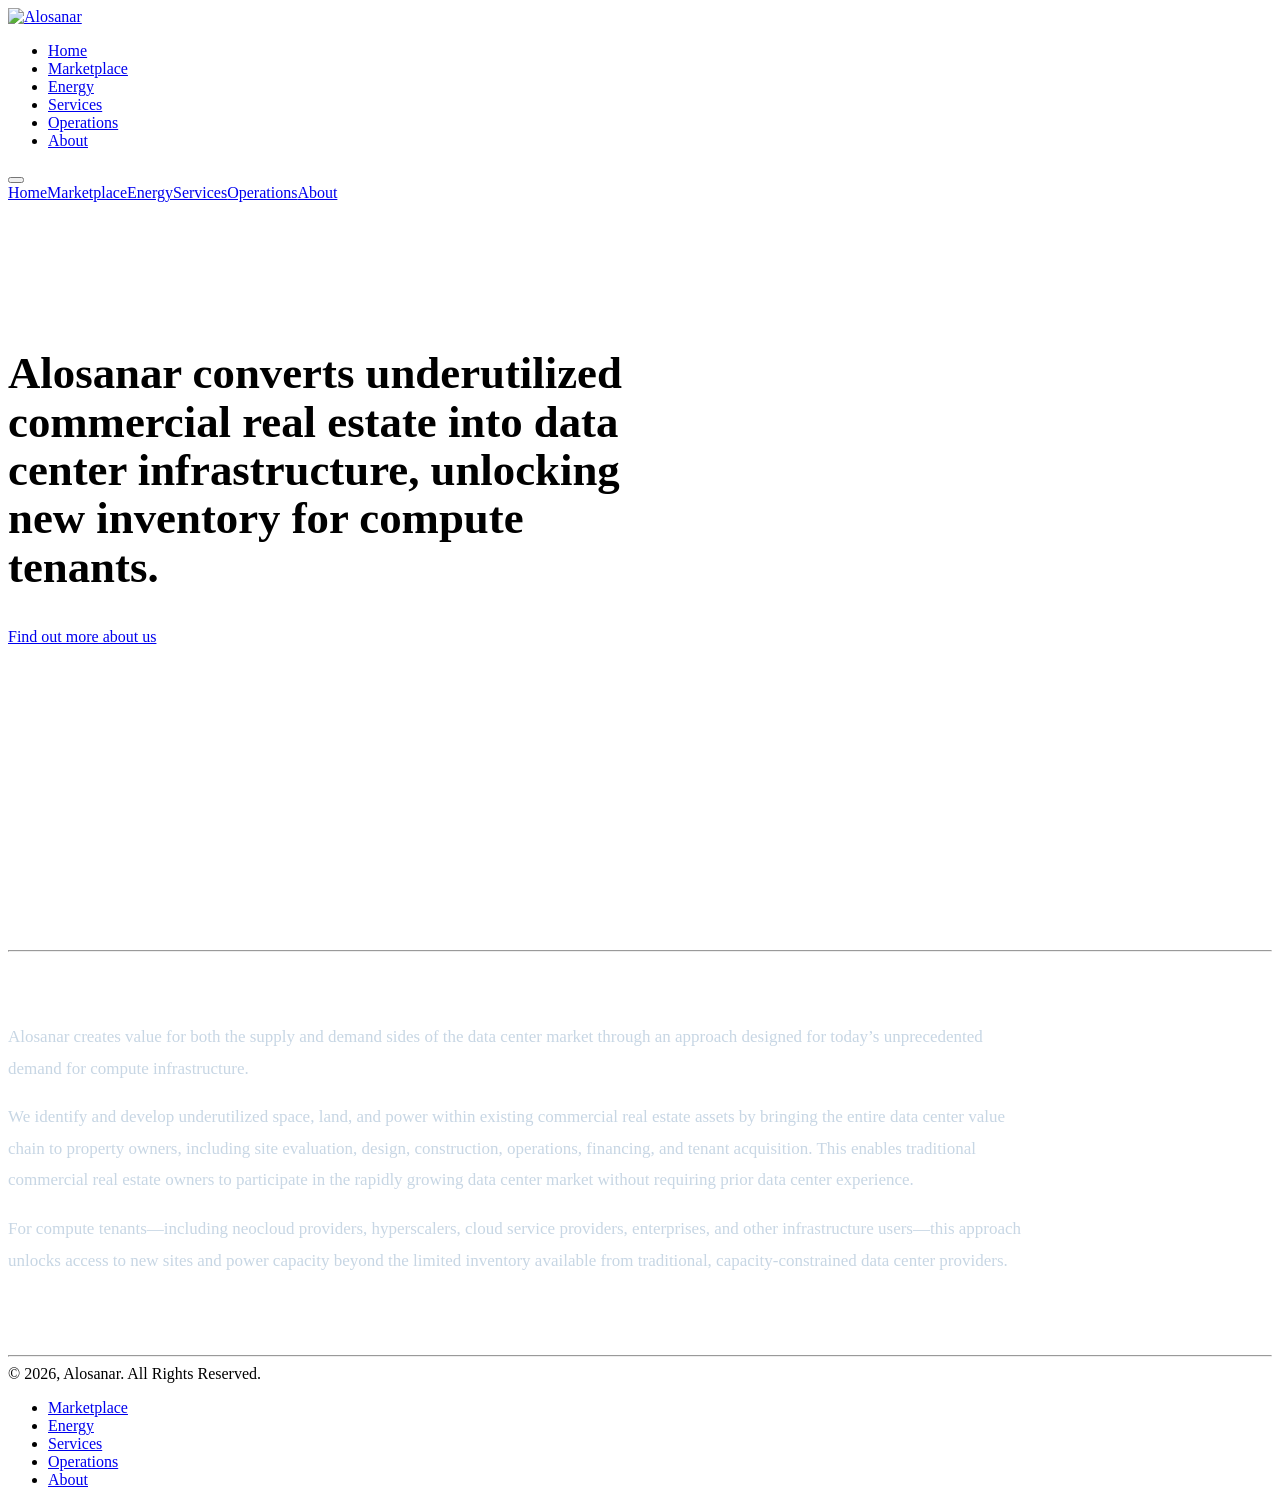
==== index.html @ 40eac109 "Update home and services page copy" ====
<!DOCTYPE html>
<html lang="en">
<head>
<meta charset="utf-8"/>
<meta name="viewport" content="width=device-width,initial-scale=1"/>
<title>Alosanar</title>
<link rel="stylesheet" href="style.css"/>
</head>
<body>
<nav class="nav" id="nav"><div class="nav-inner"><a class="nav-logo" href="index.html"><img src="logo.png" alt="Alosanar"/></a><ul class="nav-links"><li><a href="index.html" class="active">Home</a></li><li><a href="marketplace.html">Marketplace</a></li><li><a href="energy.html">Energy</a></li><li><a href="services.html">Services</a></li><li><a href="operations.html">Operations</a></li><li><a href="about.html">About</a></li></ul><button class="nav-burger" id="burger" aria-label="Menu"><span></span><span></span><span></span></button></div></nav>
<div class="nav-mob" id="mob"><a href="index.html" class="active">Home</a><a href="marketplace.html">Marketplace</a><a href="energy.html">Energy</a><a href="services.html">Services</a><a href="operations.html">Operations</a><a href="about.html">About</a></div>

<section class="hero" style="min-height:560px;height:72vh;max-height:720px;padding-top:92px">
  <div class="hero-bg"><img src="Hero_white.png" alt=""/></div>
  <div class="hero-content">
    <div style="max-width:50vw;min-width:320px">
      <h1 style="font-size:clamp(1.7rem,3.5vw,3.4rem);line-height:1.08;max-width:680px">Alosanar converts underutilized commercial real estate into data center infrastructure, unlocking new inventory for compute tenants.</h1>
    </div>
    <a class="btn" href="about.html">Find out more about us</a>
  </div>
</section>

<hr class="divider"/>
<div class="wrap">
  <div class="sect" style="padding-top:44px;padding-bottom:54px">
    <div style="max-width:1100px">
      <div class="body-text" style="max-width:1020px;font-size:17px;line-height:1.86;color:#c7d6e4">
        <p>Alosanar creates value for both the supply and demand sides of the data center market through an approach designed for today’s unprecedented demand for compute infrastructure.</p>
        <p style="margin-top:14px">We identify and develop underutilized space, land, and power within existing commercial real estate assets by bringing the entire data center value chain to property owners, including site evaluation, design, construction, operations, financing, and tenant acquisition. This enables traditional commercial real estate owners to participate in the rapidly growing data center market without requiring prior data center experience.</p>
        <p style="margin-top:14px">For compute tenants—including neocloud providers, hyperscalers, cloud service providers, enterprises, and other infrastructure users—this approach unlocks access to new sites and power capacity beyond the limited inventory available from traditional, capacity-constrained data center providers.</p>
      </div>
    </div>
  </div>
</div>
<hr class="divider"/>
<footer><div class="foot"><span class="foot-copy">© 2026, Alosanar. All Rights Reserved.</span><ul class="foot-links"><li><a href="marketplace.html">Marketplace</a></li><li><a href="energy.html">Energy</a></li><li><a href="services.html">Services</a></li><li><a href="operations.html">Operations</a></li><li><a href="about.html">About</a></li></ul></div></footer>
<script>const nav=document.getElementById('nav'),burger=document.getElementById('burger'),mob=document.getElementById('mob');let lastScroll=0;window.addEventListener('scroll',()=>{const s=window.scrollY;nav.classList.toggle('scrolled',s>20);if(s>lastScroll&&s>80){nav.classList.add('hidden')}else{nav.classList.remove('hidden')}lastScroll=s;});burger.addEventListener('click',()=>mob.classList.toggle('open'));</script>
</body>
</html>
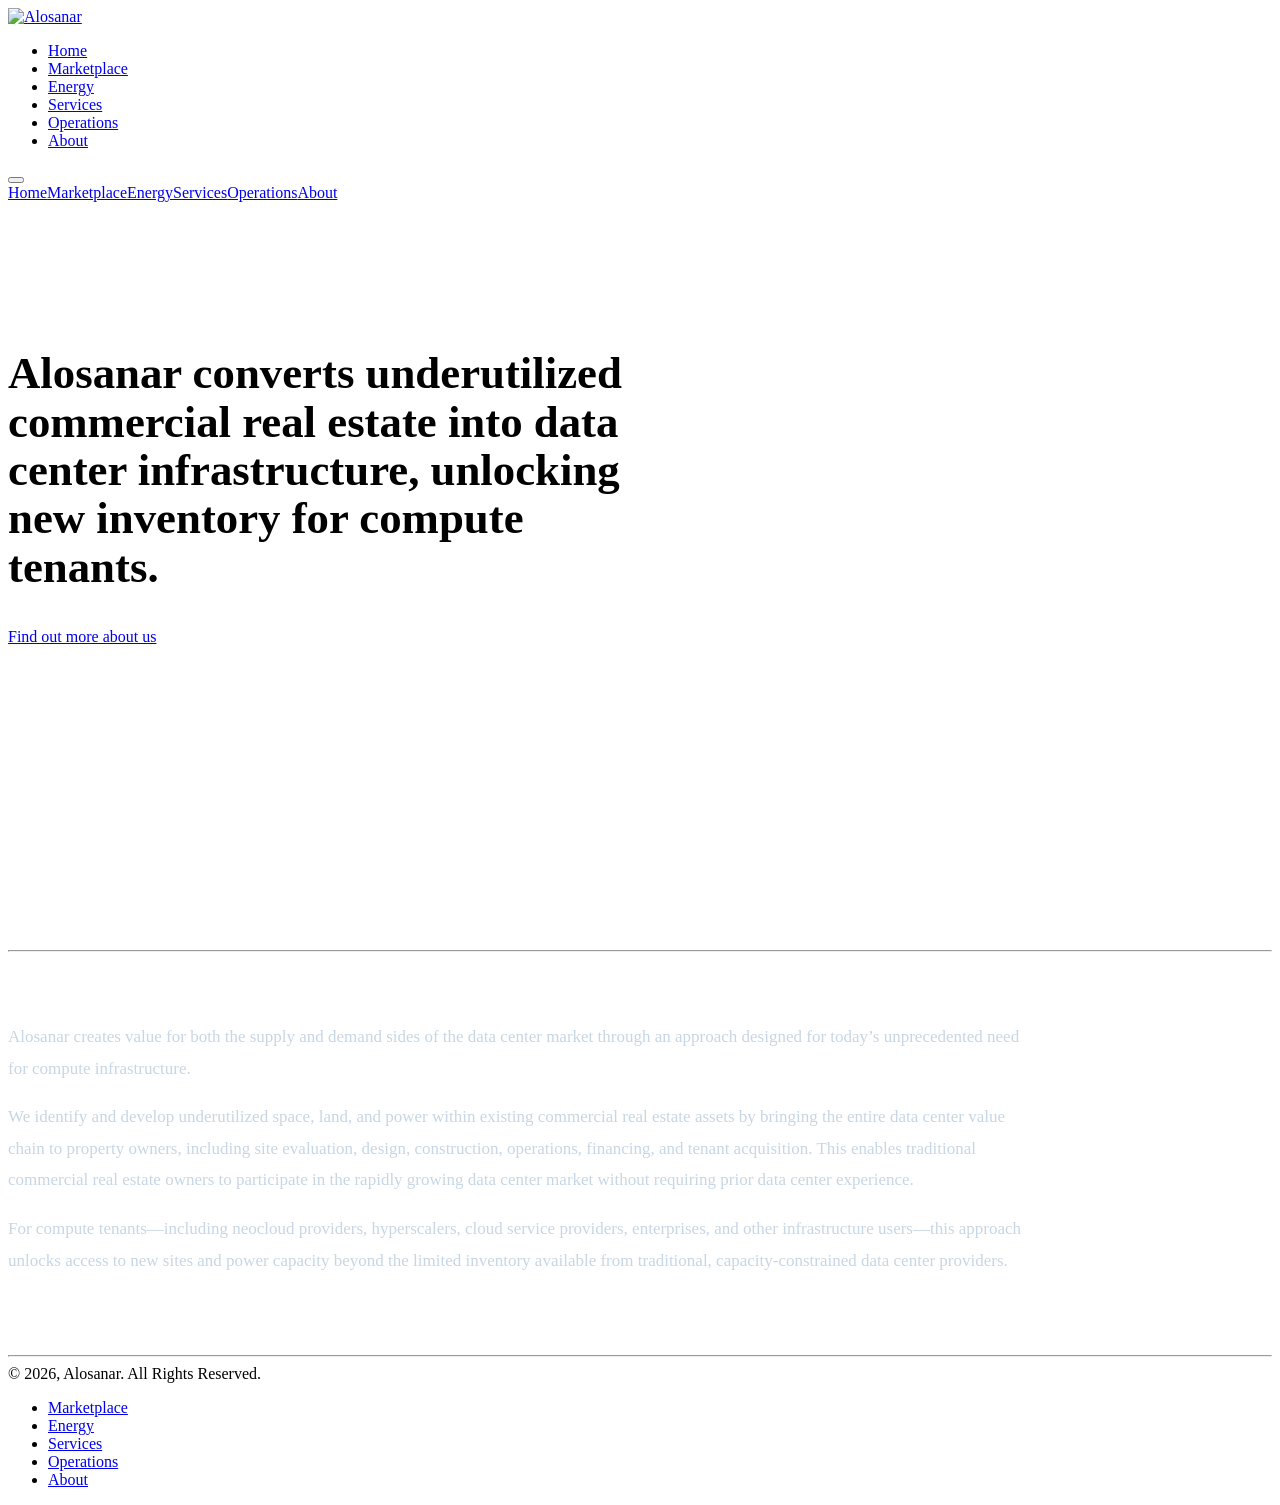
==== commit ca6636f2: "Update wording on homepage subtext" ====
--- a/index.html
+++ b/index.html
@@ -25,7 +25,7 @@
   <div class="sect" style="padding-top:44px;padding-bottom:54px">
     <div style="max-width:1100px">
       <div class="body-text" style="max-width:1020px;font-size:17px;line-height:1.86;color:#c7d6e4">
-        <p>Alosanar creates value for both the supply and demand sides of the data center market through an approach designed for today’s unprecedented demand for compute infrastructure.</p>
+        <p>Alosanar creates value for both the supply and demand sides of the data center market through an approach designed for today’s unprecedented need for compute infrastructure.</p>
         <p style="margin-top:14px">We identify and develop underutilized space, land, and power within existing commercial real estate assets by bringing the entire data center value chain to property owners, including site evaluation, design, construction, operations, financing, and tenant acquisition. This enables traditional commercial real estate owners to participate in the rapidly growing data center market without requiring prior data center experience.</p>
         <p style="margin-top:14px">For compute tenants—including neocloud providers, hyperscalers, cloud service providers, enterprises, and other infrastructure users—this approach unlocks access to new sites and power capacity beyond the limited inventory available from traditional, capacity-constrained data center providers.</p>
       </div>
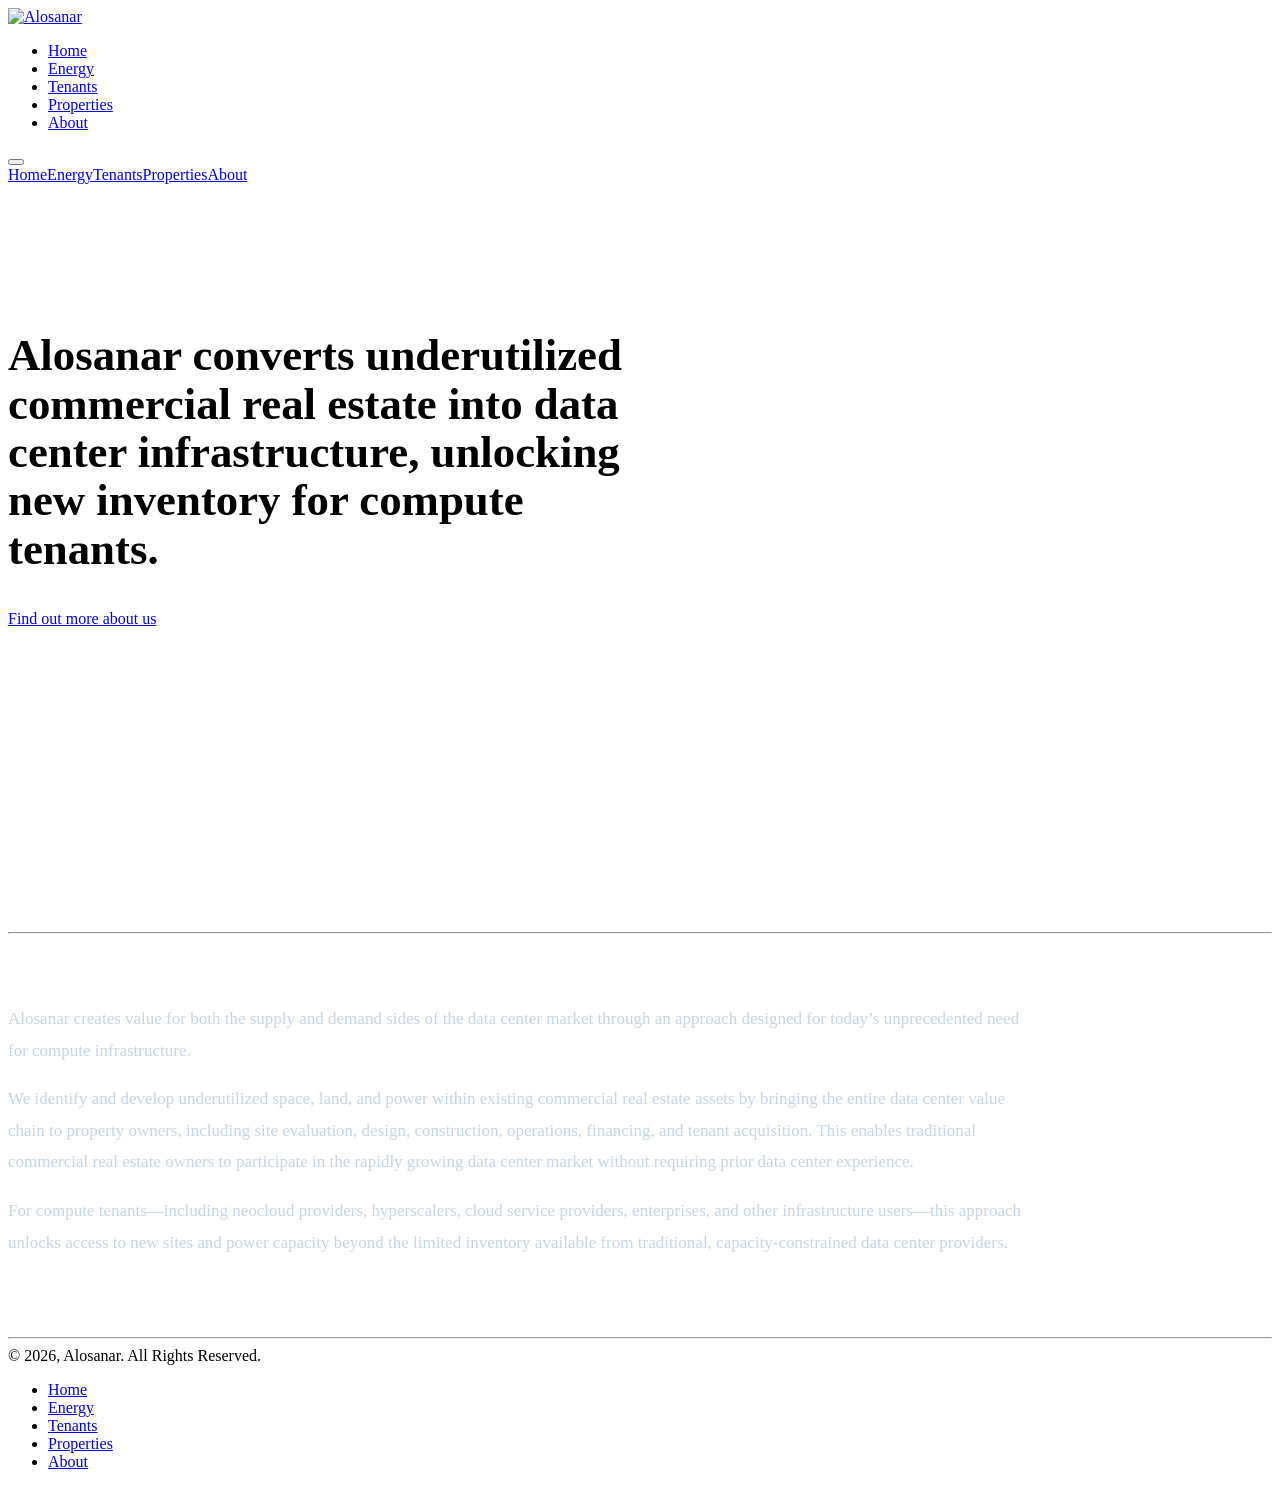
==== commit ec7f19b7: "Add Tenants and Properties pages; trim nav to 5 items - Add tenants.html and properties.html (in-hou" ====
--- a/index.html
+++ b/index.html
@@ -7,8 +7,8 @@
 <link rel="stylesheet" href="style.css"/>
 </head>
 <body>
-<nav class="nav" id="nav"><div class="nav-inner"><a class="nav-logo" href="index.html"><img src="logo.png" alt="Alosanar"/></a><ul class="nav-links"><li><a href="index.html" class="active">Home</a></li><li><a href="marketplace.html">Marketplace</a></li><li><a href="energy.html">Energy</a></li><li><a href="services.html">Services</a></li><li><a href="operations.html">Operations</a></li><li><a href="about.html">About</a></li></ul><button class="nav-burger" id="burger" aria-label="Menu"><span></span><span></span><span></span></button></div></nav>
-<div class="nav-mob" id="mob"><a href="index.html" class="active">Home</a><a href="marketplace.html">Marketplace</a><a href="energy.html">Energy</a><a href="services.html">Services</a><a href="operations.html">Operations</a><a href="about.html">About</a></div>
+<nav class="nav" id="nav"><div class="nav-inner"><a class="nav-logo" href="index.html"><img src="logo.png" alt="Alosanar"/></a><ul class="nav-links"><li><a href="index.html" class="active">Home</a></li><li><a href="energy.html">Energy</a></li><li><a href="tenants.html">Tenants</a></li><li><a href="properties.html">Properties</a></li><li><a href="about.html">About</a></li></ul><button class="nav-burger" id="burger" aria-label="Menu"><span></span><span></span><span></span></button></div></nav>
+<div class="nav-mob" id="mob"><a href="index.html" class="active">Home</a><a href="energy.html">Energy</a><a href="tenants.html">Tenants</a><a href="properties.html">Properties</a><a href="about.html">About</a></div>
 
 <section class="hero" style="min-height:560px;height:72vh;max-height:720px;padding-top:92px">
   <div class="hero-bg"><img src="Hero_white.png" alt=""/></div>
@@ -33,7 +33,7 @@
   </div>
 </div>
 <hr class="divider"/>
-<footer><div class="foot"><span class="foot-copy">© 2026, Alosanar. All Rights Reserved.</span><ul class="foot-links"><li><a href="marketplace.html">Marketplace</a></li><li><a href="energy.html">Energy</a></li><li><a href="services.html">Services</a></li><li><a href="operations.html">Operations</a></li><li><a href="about.html">About</a></li></ul></div></footer>
+<footer><div class="foot"><span class="foot-copy">© 2026, Alosanar. All Rights Reserved.</span><ul class="foot-links"><li><a href="index.html">Home</a></li><li><a href="energy.html">Energy</a></li><li><a href="tenants.html">Tenants</a></li><li><a href="properties.html">Properties</a></li><li><a href="about.html">About</a></li></ul></div></footer>
 <script>const nav=document.getElementById('nav'),burger=document.getElementById('burger'),mob=document.getElementById('mob');let lastScroll=0;window.addEventListener('scroll',()=>{const s=window.scrollY;nav.classList.toggle('scrolled',s>20);if(s>lastScroll&&s>80){nav.classList.add('hidden')}else{nav.classList.remove('hidden')}lastScroll=s;});burger.addEventListener('click',()=>mob.classList.toggle('open'));</script>
 </body>
 </html>
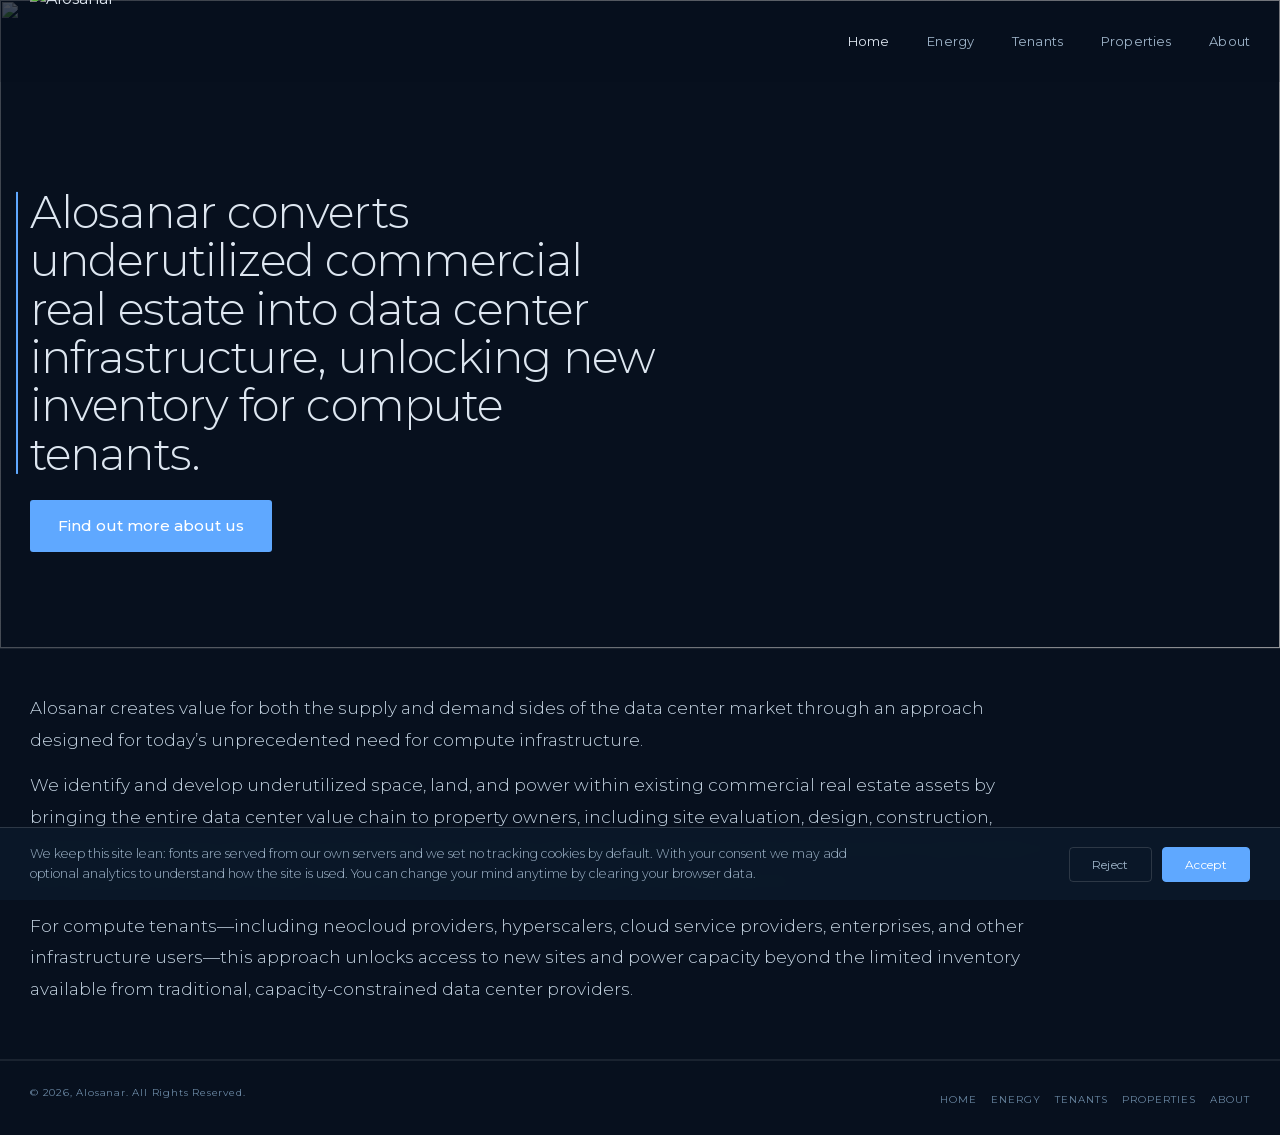
==== commit 924e68a1: "Self-host fonts and add cookie consent banner - Self-host Montserrat + Material Symbols (subset to 1" ====
--- a/index.html
+++ b/index.html
@@ -7,8 +7,8 @@
 <link rel="stylesheet" href="style.css"/>
 </head>
 <body>
-<nav class="nav" id="nav"><div class="nav-inner"><a class="nav-logo" href="index.html"><img src="logo.png" alt="Alosanar"/></a><ul class="nav-links"><li><a href="index.html" class="active">Home</a></li><li><a href="energy.html">Energy</a></li><li><a href="tenants.html">Tenants</a></li><li><a href="properties.html">Properties</a></li><li><a href="about.html">About</a></li></ul><button class="nav-burger" id="burger" aria-label="Menu"><span></span><span></span><span></span></button></div></nav>
-<div class="nav-mob" id="mob"><a href="index.html" class="active">Home</a><a href="energy.html">Energy</a><a href="tenants.html">Tenants</a><a href="properties.html">Properties</a><a href="about.html">About</a></div>
+<nav class="nav" id="nav"><div class="nav-inner"><a class="nav-logo" href="/"><img src="logo.png" alt="Alosanar"/></a><ul class="nav-links"><li><a href="/" class="active">Home</a></li><li><a href="/energy">Energy</a></li><li><a href="/tenants">Tenants</a></li><li><a href="/properties">Properties</a></li><li><a href="/about">About</a></li></ul><button class="nav-burger" id="burger" aria-label="Menu"><span></span><span></span><span></span></button></div></nav>
+<div class="nav-mob" id="mob"><a href="/" class="active">Home</a><a href="/energy">Energy</a><a href="/tenants">Tenants</a><a href="/properties">Properties</a><a href="/about">About</a></div>
 
 <section class="hero" style="min-height:560px;height:72vh;max-height:720px;padding-top:92px">
   <div class="hero-bg"><img src="Hero_white.png" alt=""/></div>
@@ -16,7 +16,7 @@
     <div style="max-width:50vw;min-width:320px">
       <h1 style="font-size:clamp(1.7rem,3.5vw,3.4rem);line-height:1.08;max-width:680px">Alosanar converts underutilized commercial real estate into data center infrastructure, unlocking new inventory for compute tenants.</h1>
     </div>
-    <a class="btn" href="about.html">Find out more about us</a>
+    <a class="btn" href="/about">Find out more about us</a>
   </div>
 </section>
 
@@ -33,7 +33,8 @@
   </div>
 </div>
 <hr class="divider"/>
-<footer><div class="foot"><span class="foot-copy">© 2026, Alosanar. All Rights Reserved.</span><ul class="foot-links"><li><a href="index.html">Home</a></li><li><a href="energy.html">Energy</a></li><li><a href="tenants.html">Tenants</a></li><li><a href="properties.html">Properties</a></li><li><a href="about.html">About</a></li></ul></div></footer>
+<footer><div class="foot"><span class="foot-copy">© 2026, Alosanar. All Rights Reserved.</span><ul class="foot-links"><li><a href="/">Home</a></li><li><a href="/energy">Energy</a></li><li><a href="/tenants">Tenants</a></li><li><a href="/properties">Properties</a></li><li><a href="/about">About</a></li></ul></div></footer>
 <script>const nav=document.getElementById('nav'),burger=document.getElementById('burger'),mob=document.getElementById('mob');let lastScroll=0;window.addEventListener('scroll',()=>{const s=window.scrollY;nav.classList.toggle('scrolled',s>20);if(s>lastScroll&&s>80){nav.classList.add('hidden')}else{nav.classList.remove('hidden')}lastScroll=s;});burger.addEventListener('click',()=>mob.classList.toggle('open'));</script>
+<script src="consent.js"></script>
 </body>
 </html>
--- a/style.css
+++ b/style.css
@@ -0,0 +1,126 @@
+@font-face{font-family:'Montserrat';font-style:normal;font-weight:300;font-display:swap;src:url('fonts/montserrat-300-latin-ext.woff2') format('woff2');unicode-range:U+0100-02BA, U+02BD-02C5, U+02C7-02CC, U+02CE-02D7, U+02DD-02FF, U+0304, U+0308, U+0329, U+1D00-1DBF, U+1E00-1E9F, U+1EF2-1EFF, U+2020, U+20A0-20AB, U+20AD-20C0, U+2113, U+2C60-2C7F, U+A720-A7FF}
+@font-face{font-family:'Montserrat';font-style:normal;font-weight:300;font-display:swap;src:url('fonts/montserrat-300-latin.woff2') format('woff2');unicode-range:U+0000-00FF, U+0131, U+0152-0153, U+02BB-02BC, U+02C6, U+02DA, U+02DC, U+0304, U+0308, U+0329, U+2000-206F, U+20AC, U+2122, U+2191, U+2193, U+2212, U+2215, U+FEFF, U+FFFD}
+@font-face{font-family:'Montserrat';font-style:normal;font-weight:400;font-display:swap;src:url('fonts/montserrat-400-latin-ext.woff2') format('woff2');unicode-range:U+0100-02BA, U+02BD-02C5, U+02C7-02CC, U+02CE-02D7, U+02DD-02FF, U+0304, U+0308, U+0329, U+1D00-1DBF, U+1E00-1E9F, U+1EF2-1EFF, U+2020, U+20A0-20AB, U+20AD-20C0, U+2113, U+2C60-2C7F, U+A720-A7FF}
+@font-face{font-family:'Montserrat';font-style:normal;font-weight:400;font-display:swap;src:url('fonts/montserrat-400-latin.woff2') format('woff2');unicode-range:U+0000-00FF, U+0131, U+0152-0153, U+02BB-02BC, U+02C6, U+02DA, U+02DC, U+0304, U+0308, U+0329, U+2000-206F, U+20AC, U+2122, U+2191, U+2193, U+2212, U+2215, U+FEFF, U+FFFD}
+@font-face{font-family:'Montserrat';font-style:normal;font-weight:500;font-display:swap;src:url('fonts/montserrat-500-latin-ext.woff2') format('woff2');unicode-range:U+0100-02BA, U+02BD-02C5, U+02C7-02CC, U+02CE-02D7, U+02DD-02FF, U+0304, U+0308, U+0329, U+1D00-1DBF, U+1E00-1E9F, U+1EF2-1EFF, U+2020, U+20A0-20AB, U+20AD-20C0, U+2113, U+2C60-2C7F, U+A720-A7FF}
+@font-face{font-family:'Montserrat';font-style:normal;font-weight:500;font-display:swap;src:url('fonts/montserrat-500-latin.woff2') format('woff2');unicode-range:U+0000-00FF, U+0131, U+0152-0153, U+02BB-02BC, U+02C6, U+02DA, U+02DC, U+0304, U+0308, U+0329, U+2000-206F, U+20AC, U+2122, U+2191, U+2193, U+2212, U+2215, U+FEFF, U+FFFD}
+@font-face{font-family:'Montserrat';font-style:normal;font-weight:600;font-display:swap;src:url('fonts/montserrat-600-latin-ext.woff2') format('woff2');unicode-range:U+0100-02BA, U+02BD-02C5, U+02C7-02CC, U+02CE-02D7, U+02DD-02FF, U+0304, U+0308, U+0329, U+1D00-1DBF, U+1E00-1E9F, U+1EF2-1EFF, U+2020, U+20A0-20AB, U+20AD-20C0, U+2113, U+2C60-2C7F, U+A720-A7FF}
+@font-face{font-family:'Montserrat';font-style:normal;font-weight:600;font-display:swap;src:url('fonts/montserrat-600-latin.woff2') format('woff2');unicode-range:U+0000-00FF, U+0131, U+0152-0153, U+02BB-02BC, U+02C6, U+02DA, U+02DC, U+0304, U+0308, U+0329, U+2000-206F, U+20AC, U+2122, U+2191, U+2193, U+2212, U+2215, U+FEFF, U+FFFD}
+@font-face{font-family:'Material Symbols Outlined';font-style:normal;font-weight:300;font-display:block;src:url('fonts/material-symbols-subset.woff2') format('woff2')}
+.material-symbols-outlined{font-family:'Material Symbols Outlined';font-weight:normal;font-style:normal;font-size:24px;line-height:1;letter-spacing:normal;text-transform:none;display:inline-block;white-space:nowrap;word-wrap:normal;direction:ltr;-webkit-font-smoothing:antialiased}
+
+*,*::before,*::after{box-sizing:border-box;margin:0;padding:0}
+
+:root{
+  --bg:#07101e;
+  --bg2:#0b1829;
+  --surf:#0f2035;
+  --surf2:#142843;
+  --border:rgba(255,255,255,0.08);
+  --border2:rgba(255,255,255,0.14);
+  --text:#dde6f0;
+  --text2:#9db3c8;
+  --text3:#6b88a4;
+  --accent:#5fa8ff;
+  --nav:88px;
+  --r:10px;
+}
+
+body{background:var(--bg);color:var(--text);font-family:'Montserrat',sans-serif;line-height:1.6;overflow-x:hidden}
+a{text-decoration:none;color:inherit}
+img{display:block;max-width:100%}
+
+.nav{position:fixed;top:0;left:0;right:0;z-index:200;width:100%;height:82px;border:none;background:rgba(7,16,30,.16);backdrop-filter:none;-webkit-backdrop-filter:none;border-radius:0;padding:0 30px;display:flex;align-items:center;transition:background .3s ease,transform .3s ease}
+.nav.hidden{transform:translateY(-100%)}
+.nav.scrolled{background:rgba(7,16,30,.38)}
+.nav-inner{width:100%;max-width:1320px;margin:0 auto;display:flex;align-items:center;justify-content:space-between}
+.nav-logo{display:flex;align-items:center}
+.nav-logo img{height:115px;width:auto;display:block;margin-top:4px}
+.nav-links{display:flex;list-style:none;gap:38px}
+.nav-links a{font-size:13px;letter-spacing:.01em;text-transform:none;color:var(--text2)}
+.nav-links a.active,.nav-links a:hover{color:var(--text)}
+.nav-burger{display:none;background:none;border:0}
+.nav-burger span{display:block;width:20px;height:1px;background:var(--text);margin:4px 0}
+.nav-mob{display:none;position:fixed;top:88px;left:15px;right:15px;z-index:199;background:rgba(7,16,30,.95);border:1px solid var(--border);border-radius:18px;overflow:hidden}
+.nav-mob.open{display:block}
+.nav-mob a{display:block;padding:12px 16px;font-size:10px;letter-spacing:.12em;text-transform:uppercase;color:var(--text2);border-bottom:1px solid var(--border)}
+.nav-mob a:last-child{border-bottom:0}
+.nav-mob a.active{color:var(--text)}
+
+.hero{position:relative;min-height:460px;height:66vh;max-height:560px;padding-top:96px;display:flex;align-items:center;overflow:hidden}
+.hero-bg{position:absolute;inset:0}
+.hero-bg img{width:100%;height:100%;object-fit:cover;opacity:.78}
+.hero-bg::after{content:'';position:absolute;inset:0;background:linear-gradient(102deg,rgba(7,16,30,.62) 0%,rgba(7,16,30,.35) 46%,rgba(7,16,30,.05) 100%)}
+.hero-content{position:relative;z-index:1;max-width:1320px;margin:0 auto;width:100%;padding:0 30px}
+.eyebrow{font-size:10px;letter-spacing:.2em;text-transform:uppercase;color:#93c5fd;margin-bottom:14px}
+.hero h1{position:relative;margin-left:-14px;padding-left:14px;font-size:clamp(2.4rem,4.5vw,4.2rem);font-weight:300;line-height:1.05;letter-spacing:-.02em;max-width:980px;margin-top:0;margin-bottom:0}
+.hero h1::before{content:'';position:absolute;left:0;top:50%;transform:translateY(-50%);width:2px;height:calc(100% - 0.18em);background:var(--accent)}
+.hero-sub{font-size:clamp(0.95rem,1.15vw,1.2rem);font-weight:300;color:#d0dcea;max-width:880px;margin-top:16px;line-height:1.65}
+.btn{margin-top:22px;display:inline-flex;align-items:center;justify-content:center;padding:14px 28px;background:var(--accent);color:#fff;border:none;border-radius:3px;font-size:15px;font-weight:500;transition:background .2s ease,transform .2s ease}
+.btn:hover{background:#4a90e2}
+
+.wrap{max-width:1320px;margin:0 auto;padding:0 30px}
+.sect{padding:44px 0}
+.divider{border:0;border-top:1px solid var(--border)}
+.label{font-size:10px;letter-spacing:.18em;text-transform:uppercase;color:#93c5fd;margin-bottom:12px}
+.body-text{font-size:14px;font-weight:300;color:var(--text2);line-height:1.72}
+.body-text p+p{margin-top:12px}
+.split{display:grid;grid-template-columns:1fr 1fr;gap:32px;align-items:start}
+.split-img{border-radius:14px;overflow:hidden;border:1px solid var(--border);min-height:280px}
+.split-img img{width:100%;height:100%;object-fit:cover}
+
+.svc-grid,.ref-grid{display:grid;grid-template-columns:repeat(3,1fr);gap:1px;background:var(--border);border:1px solid var(--border);border-radius:14px;overflow:hidden}
+.svc-card,.ref-card{background:var(--surf);padding:22px;position:relative;min-height:112px}
+.svc-card:hover,.ref-card:hover{background:var(--surf2)}
+.card-t{font-size:12px;letter-spacing:.05em;text-transform:uppercase;color:var(--text)}
+.card-b{font-size:13px;color:var(--text2);margin-top:8px}
+
+.svc-card::before{content:'';position:absolute;left:0;bottom:0;height:2px;width:0;background:var(--accent);transition:width .55s ease}
+.svc-card:hover::before{width:100%}
+.svc-card .card-t{transition:transform .35s ease,color .35s ease}
+.svc-card:hover .card-t{transform:translateY(-2px);color:#bcdcff}
+
+.ref-grid{grid-template-columns:repeat(4,1fr);margin-top:26px}
+.ref-card{cursor:pointer}
+.ref-progress{position:absolute;left:0;bottom:0;height:2px;width:0;background:var(--accent)}
+.ref-card.loading .ref-progress{transition:width .95s linear}
+.ref-card.loading .ref-progress.go{width:100%}
+
+.globe{background:var(--surf);border:1px solid var(--border);border-radius:14px;padding:20px;min-height:340px;display:flex;align-items:center;justify-content:center}
+
+.energy-compact .hero{min-height:430px;height:58vh;max-height:500px}
+.energy-compact .hero-content{padding-top:46px}
+.energy-inline{display:grid;grid-template-columns:1.2fr 1fr;gap:24px;max-width:960px}
+
+.ops-diagram{background:var(--surf);border:1px solid var(--border);border-radius:14px;padding:20px}
+
+footer{border-top:1px solid var(--border)}
+.foot{max-width:1320px;margin:0 auto;padding:24px 30px;display:flex;justify-content:space-between;gap:14px;flex-wrap:wrap}
+.foot-copy{font-size:10px;color:var(--text3);letter-spacing:.08em}
+.foot-links{display:flex;list-style:none;gap:14px;flex-wrap:wrap;justify-content:center}
+.foot-links a{font-size:10px;letter-spacing:.1em;text-transform:uppercase;color:var(--text3)}
+
+@media(max-width:980px){
+  .nav-links{display:none}
+  .nav-burger{display:block}
+  .split,.energy-inline{grid-template-columns:1fr}
+  .svc-grid{grid-template-columns:repeat(2,1fr)}
+  .ref-grid{grid-template-columns:repeat(2,1fr)}
+}
+@media(max-width:680px){
+  .hero{height:62vh;min-height:420px}
+  .wrap,.hero-content,.foot{padding-left:18px;padding-right:18px}
+  .foot{flex-direction:column-reverse;align-items:center;gap:20px}
+  .svc-grid,.ref-grid{grid-template-columns:1fr}
+}
+
+.cookie-bar{position:fixed;left:0;right:0;bottom:0;z-index:300;background:rgba(11,24,41,.97);-webkit-backdrop-filter:blur(8px);backdrop-filter:blur(8px);border-top:1px solid var(--border2)}
+.cookie-inner{max-width:1320px;margin:0 auto;padding:16px 30px;display:flex;align-items:center;gap:20px;flex-wrap:wrap;justify-content:space-between}
+.cookie-text{font-size:12.5px;font-weight:300;color:var(--text2);line-height:1.6;max-width:820px;margin:0}
+.cookie-actions{display:flex;gap:10px;flex-shrink:0}
+.cookie-btn{font-family:inherit;font-size:12px;letter-spacing:.03em;padding:9px 22px;border-radius:4px;cursor:pointer;border:1px solid var(--border2);transition:background .2s ease,border-color .2s ease,color .2s ease}
+.cookie-accept{background:var(--accent);border-color:var(--accent);color:#fff}
+.cookie-accept:hover{background:#4a90e2;border-color:#4a90e2}
+.cookie-reject{background:transparent;color:var(--text2)}
+.cookie-reject:hover{color:var(--text);border-color:var(--text3)}
+@media(max-width:680px){.cookie-inner{padding:14px 18px}.cookie-actions{width:100%}.cookie-btn{flex:1}}
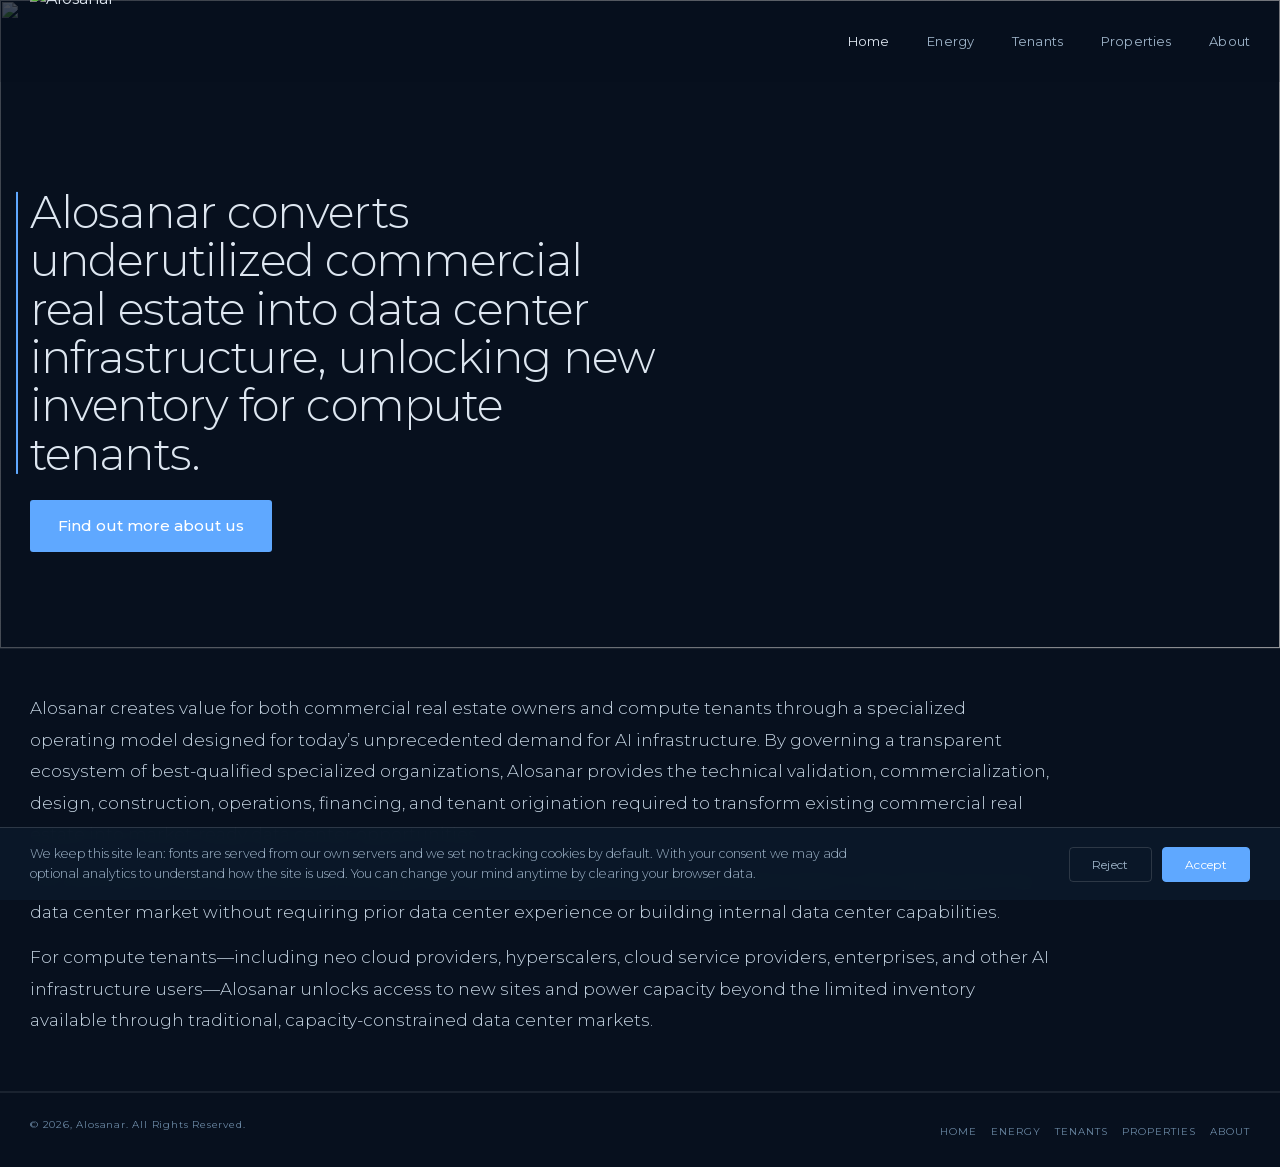
==== commit b3e0b163: "Update homepage copy Revise the three intro paragraphs to the new supply/demand framing (CRE owners " ====
--- a/index.html
+++ b/index.html
@@ -25,9 +25,9 @@
   <div class="sect" style="padding-top:44px;padding-bottom:54px">
     <div style="max-width:1100px">
       <div class="body-text" style="max-width:1020px;font-size:17px;line-height:1.86;color:#c7d6e4">
-        <p>Alosanar creates value for both the supply and demand sides of the data center market through an approach designed for today’s unprecedented need for compute infrastructure.</p>
-        <p style="margin-top:14px">We identify and develop underutilized space, land, and power within existing commercial real estate assets by bringing the entire data center value chain to property owners, including site evaluation, design, construction, operations, financing, and tenant acquisition. This enables traditional commercial real estate owners to participate in the rapidly growing data center market without requiring prior data center experience.</p>
-        <p style="margin-top:14px">For compute tenants—including neocloud providers, hyperscalers, cloud service providers, enterprises, and other infrastructure users—this approach unlocks access to new sites and power capacity beyond the limited inventory available from traditional, capacity-constrained data center providers.</p>
+        <p>Alosanar creates value for both commercial real estate owners and compute tenants through a specialized operating model designed for today’s unprecedented demand for AI infrastructure. By governing a transparent ecosystem of best-qualified specialized organizations, Alosanar provides the technical validation, commercialization, design, construction, operations, financing, and tenant origination required to transform existing commercial real estate into market-ready data center opportunities.</p>
+        <p style="margin-top:14px">For commercial real estate owners, this approach provides a practical pathway to participate in the rapidly growing data center market without requiring prior data center experience or building internal data center capabilities.</p>
+        <p style="margin-top:14px">For compute tenants—including neo cloud providers, hyperscalers, cloud service providers, enterprises, and other AI infrastructure users—Alosanar unlocks access to new sites and power capacity beyond the limited inventory available through traditional, capacity-constrained data center markets.</p>
       </div>
     </div>
   </div>
